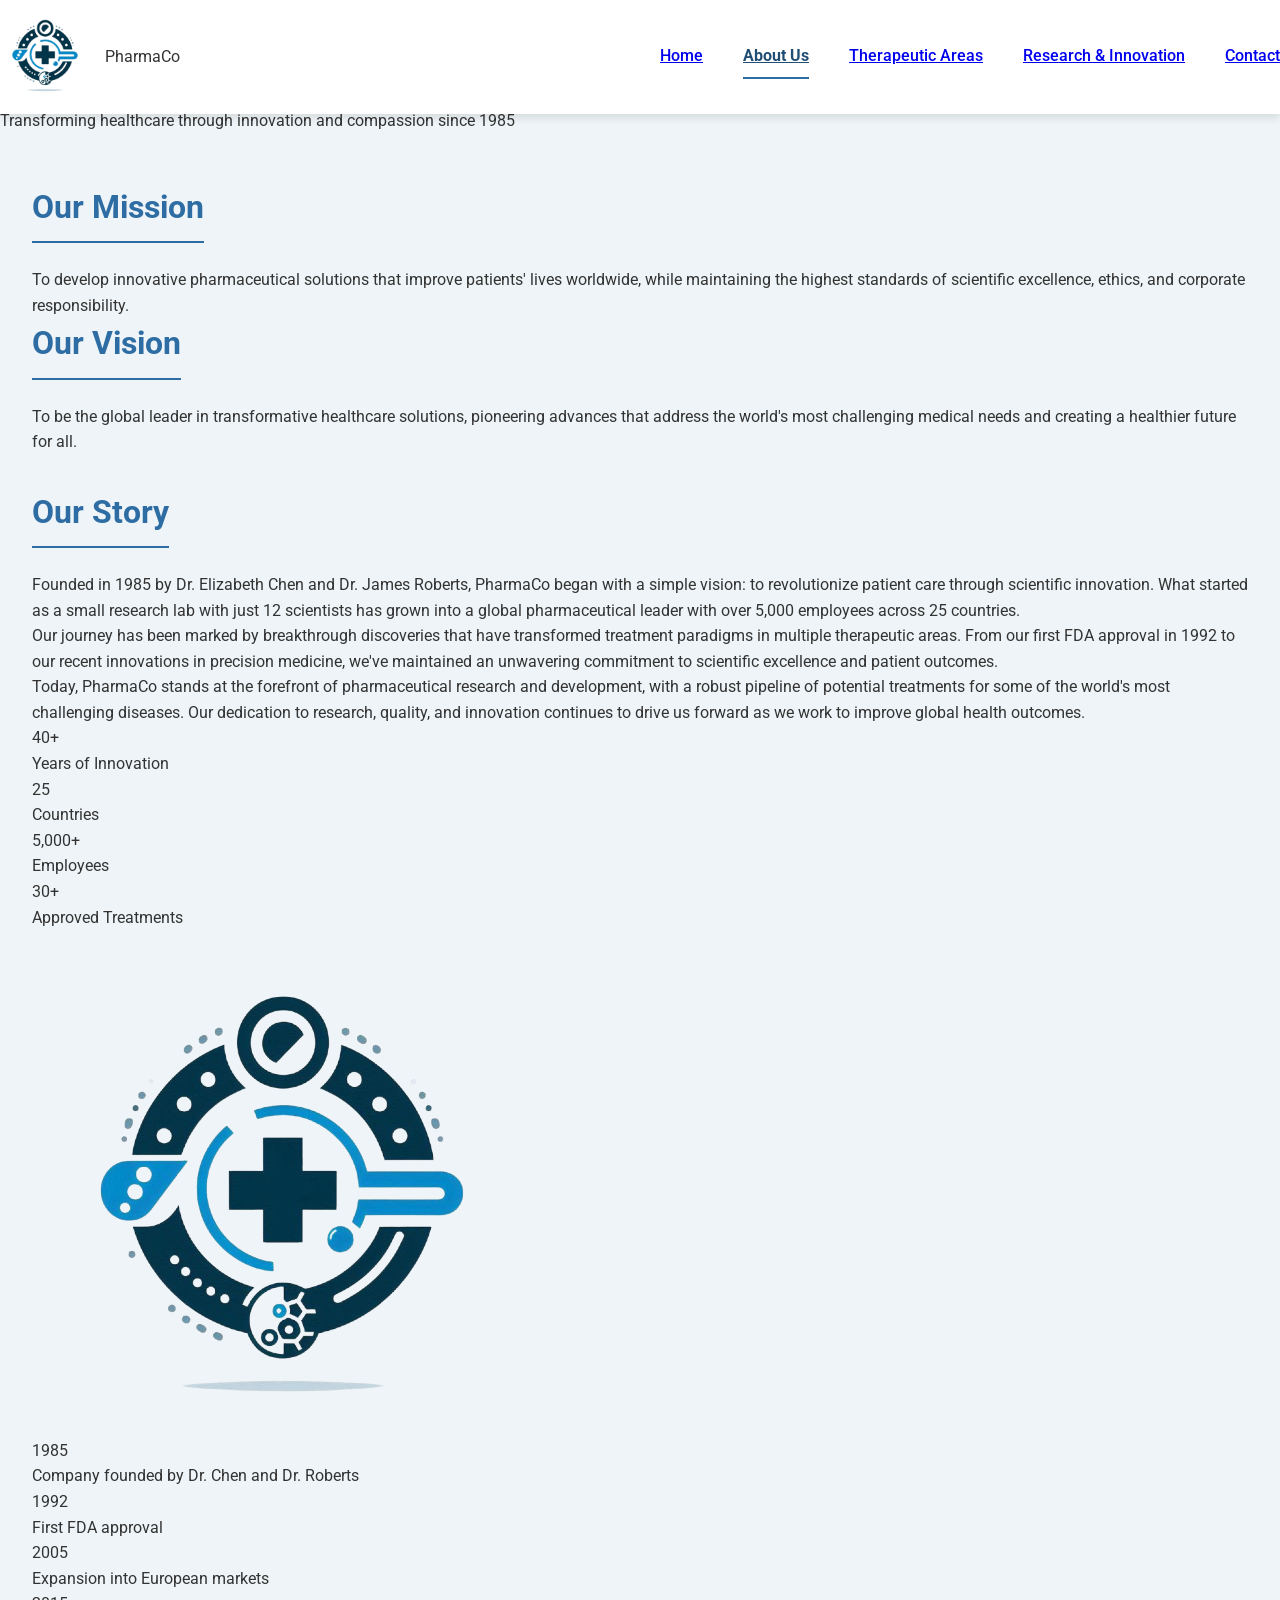
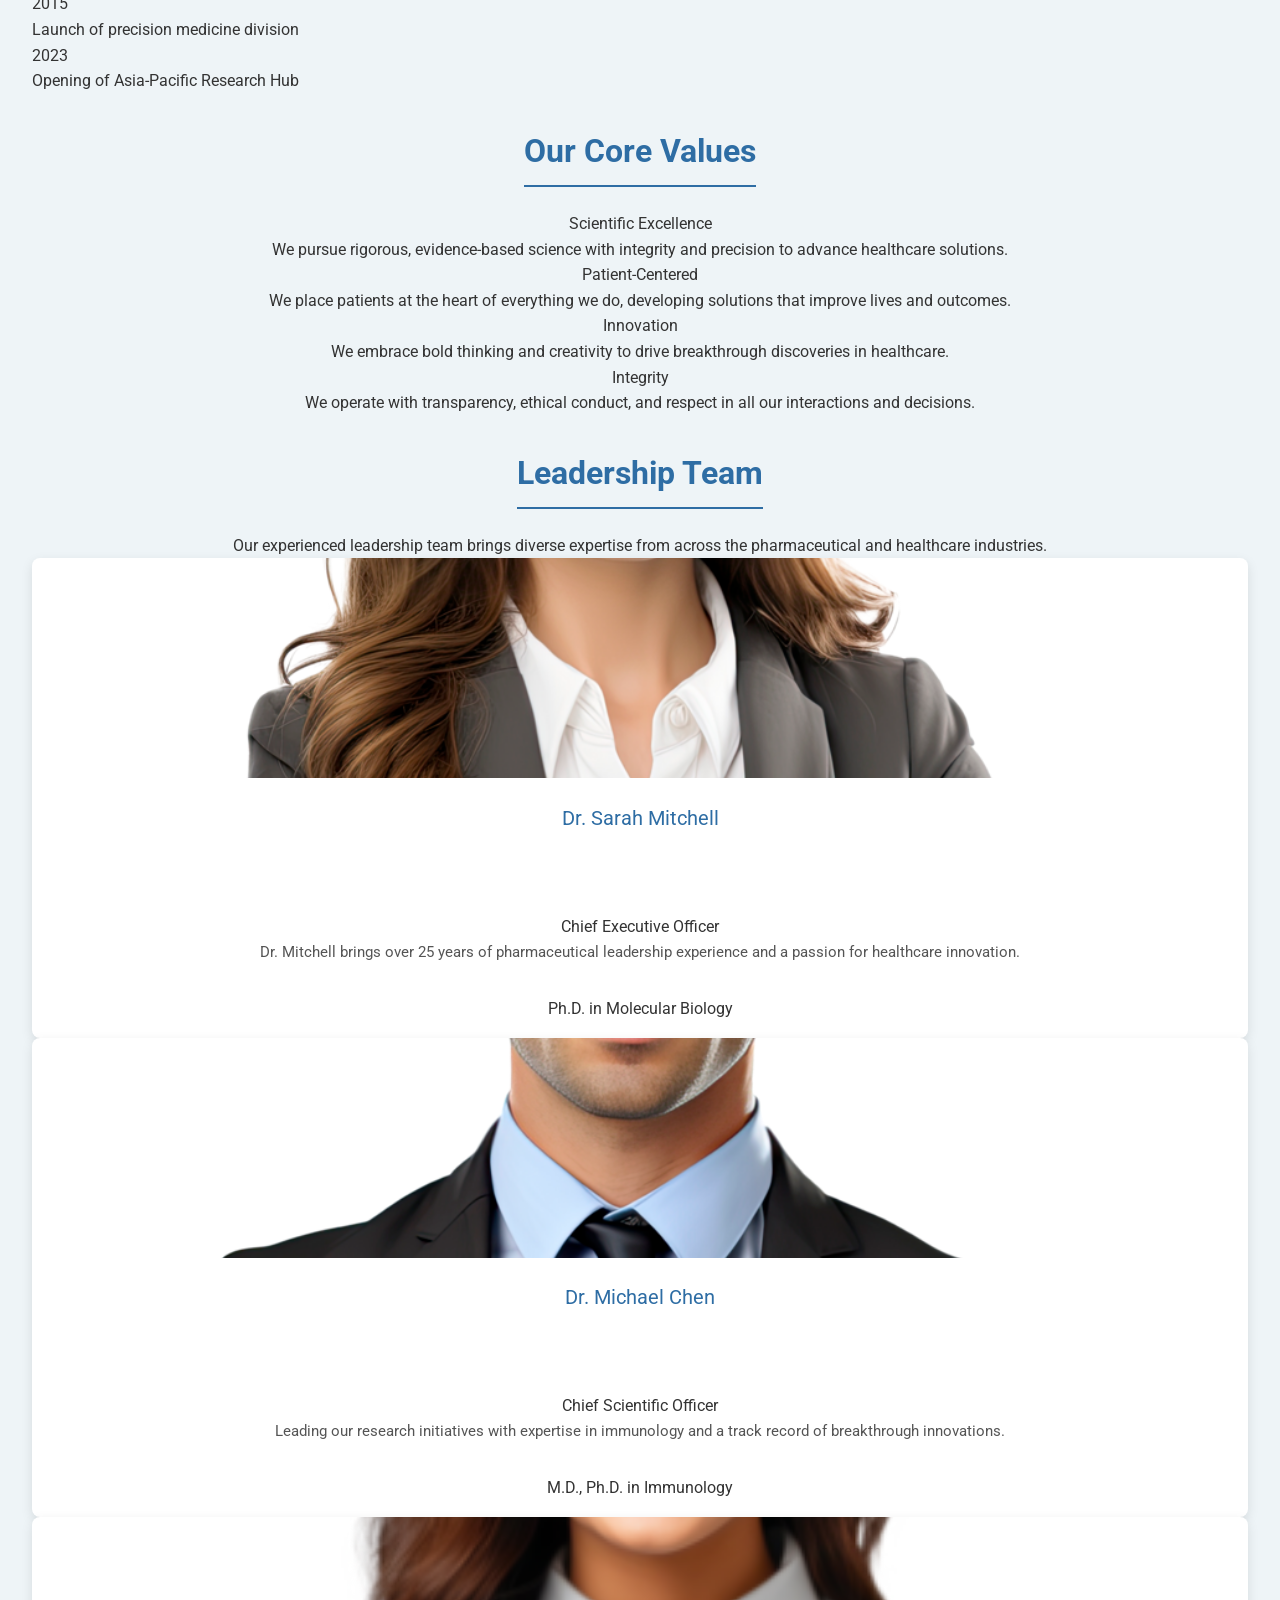
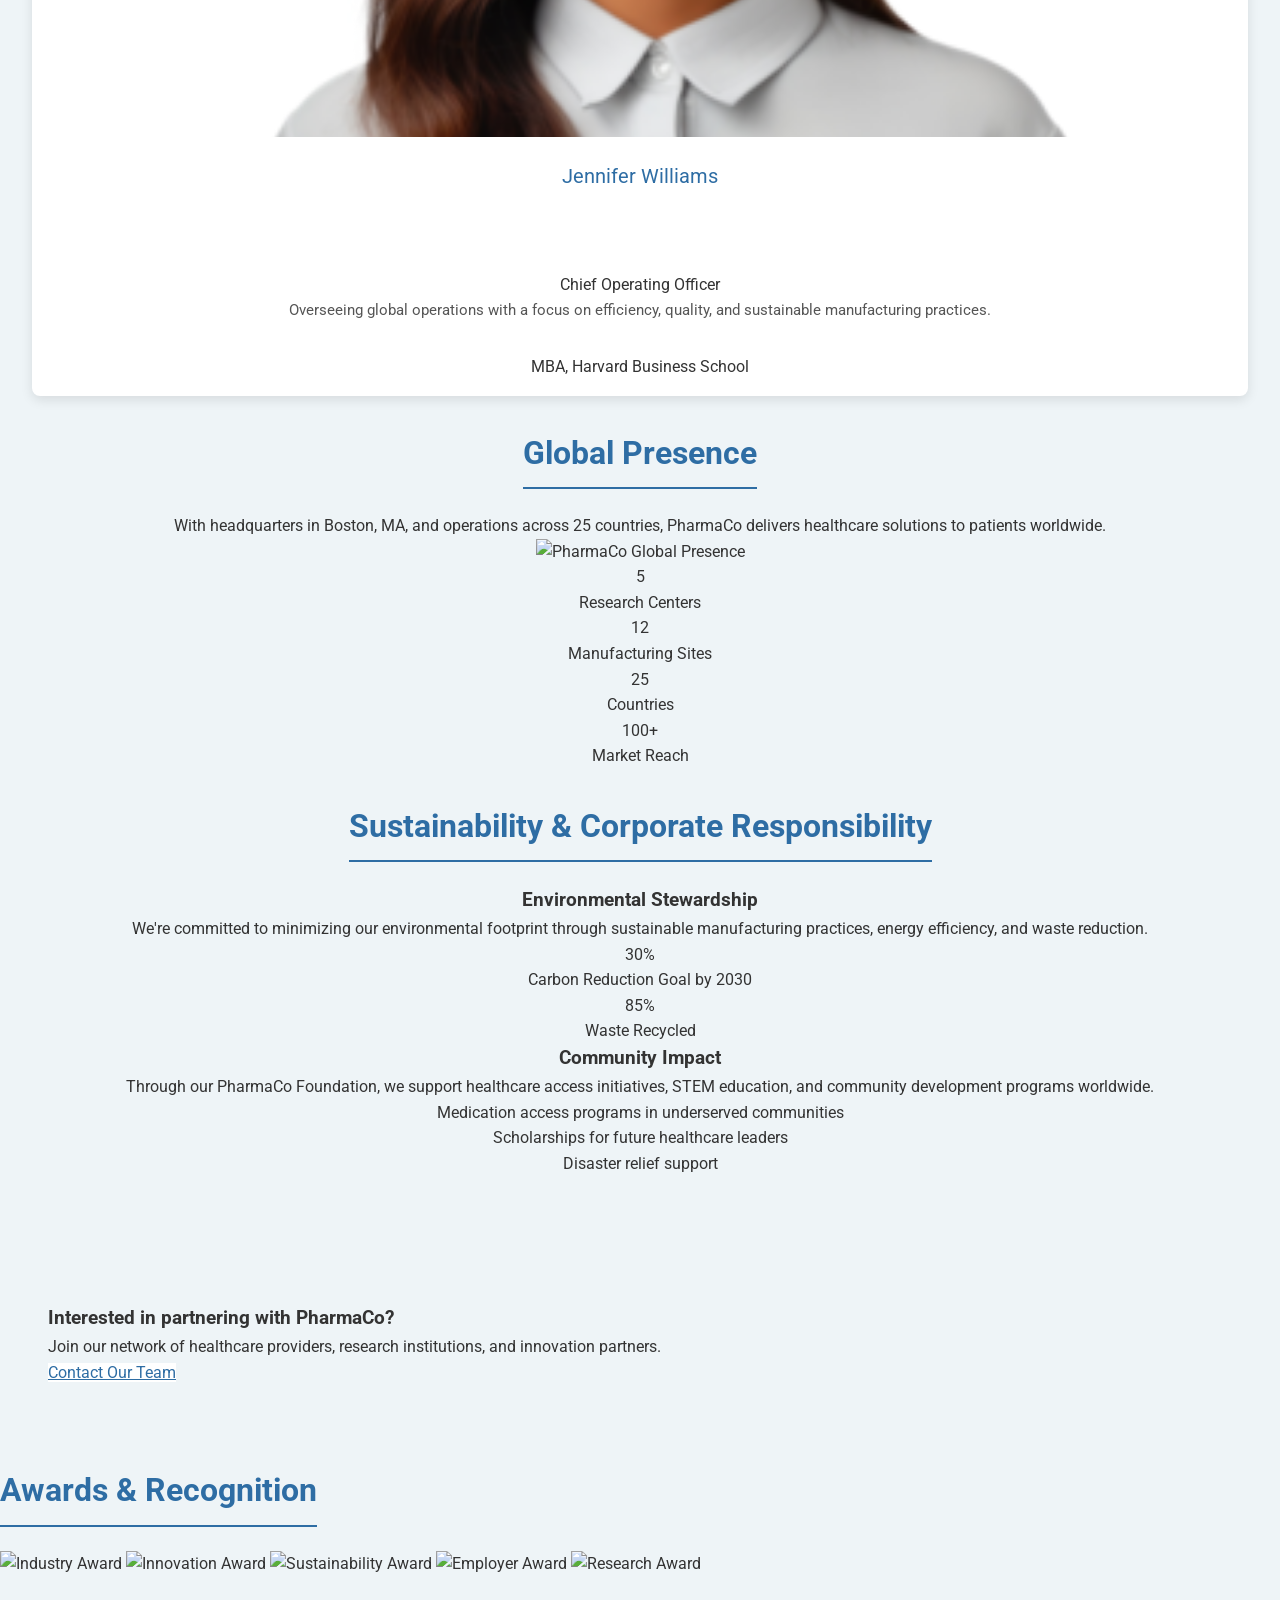
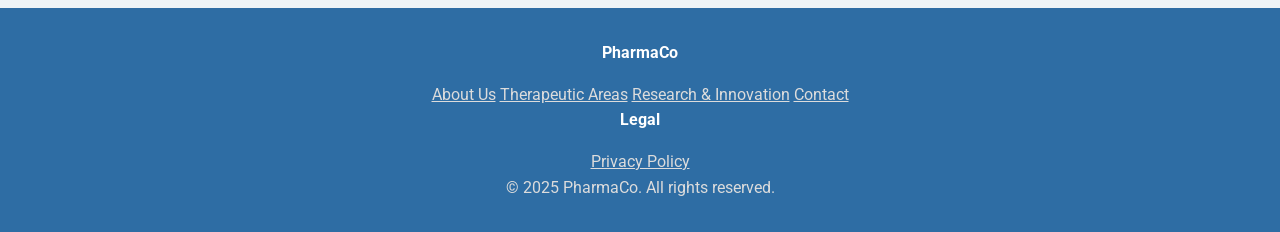
==== pharma/about.html @ eea468b7 "first commit" ====
<!DOCTYPE html>
<html lang="en">
<head>
  <meta charset="UTF-8">
  <meta name="viewport" content="width=device-width, initial-scale=1">
  <title>About Us - PharmaCo</title>
  <meta name="description" content="Learn about PharmaCo's mission, vision, leadership team, and history of innovation in the pharmaceutical industry.">
  <meta name="keywords" content="pharmaceutical company, healthcare innovation, pharma mission, medical research, healthcare leadership">
  <link rel="stylesheet" href="https://cdnjs.cloudflare.com/ajax/libs/semantic-ui/2.4.1/semantic.min.css">
  <link rel="stylesheet" href="../css/style.css">
</head>
<body>
  <!-- Fixed Navigation Bar -->
  <header class="fixed-nav">
    <div class="ui container">
      <div class="ui secondary menu">
        <div class="brand-container">
          <a href="index.html">
            <img class="logo" src="../assets/images/logo.png" alt="Company Logo">
          </a>
          <div class="header">PharmaCo</div>
        </div>
        
        <nav class="nav-links">
          <a class="item" href="index.html">Home</a>
          <a class="item active" href="about.html">About Us</a>
          <a class="item" href="therapeutic-areas.html">Therapeutic Areas</a>
          <a class="item" href="research.html">Research & Innovation</a>
          <a class="item" href="contact.html">Contact</a>
        </nav>
      </div>
    </div>
  </header>

  <!-- Hero Section -->
  <section class="about-hero">
    <div class="ui container">
      <h1>About PharmaCo</h1>
      <p class="subtitle">Transforming healthcare through innovation and compassion since 1985</p>
    </div>
  </section>

  <!-- Main Content -->
  <main class="ui container main-content">
    <!-- Mission & Vision -->
    <section class="about-section mission-vision">
      <div class="ui stackable two column grid">
        <div class="column">
          <div class="ui segment blue">
            <h2><i class="bullseye icon"></i> Our Mission</h2>
            <p>To develop innovative pharmaceutical solutions that improve patients' lives worldwide, while maintaining the highest standards of scientific excellence, ethics, and corporate responsibility.</p>
          </div>
        </div>
        <div class="column">
          <div class="ui segment teal">
            <h2><i class="eye icon"></i> Our Vision</h2>
            <p>To be the global leader in transformative healthcare solutions, pioneering advances that address the world's most challenging medical needs and creating a healthier future for all.</p>
          </div>
        </div>
      </div>
    </section>

    <!-- Our Story -->
    <section class="about-section our-story">
      <h2 style="margin-top: 2rem; text-align: center;">Our Story</h2>
      <div class="ui stackable grid">
        <div class="ten wide column">
          <p>Founded in 1985 by Dr. Elizabeth Chen and Dr. James Roberts, PharmaCo began with a simple vision: to revolutionize patient care through scientific innovation. What started as a small research lab with just 12 scientists has grown into a global pharmaceutical leader with over 5,000 employees across 25 countries.</p>
          
          <p>Our journey has been marked by breakthrough discoveries that have transformed treatment paradigms in multiple therapeutic areas. From our first FDA approval in 1992 to our recent innovations in precision medicine, we've maintained an unwavering commitment to scientific excellence and patient outcomes.</p>
          
          <p>Today, PharmaCo stands at the forefront of pharmaceutical research and development, with a robust pipeline of potential treatments for some of the world's most challenging diseases. Our dedication to research, quality, and innovation continues to drive us forward as we work to improve global health outcomes.</p>
          
          <div class="ui statistics mini">
            <div class="statistic">
              <div class="value">40+</div>
              <div class="label">Years of Innovation</div>
            </div>
            <div class="statistic">
              <div class="value">25</div>
              <div class="label">Countries</div>
            </div>
            <div class="statistic">
              <div class="value">5,000+</div>
              <div class="label">Employees</div>
            </div>
            <div class="statistic">
              <div class="value">30+</div>
              <div class="label">Approved Treatments</div>
            </div>
          </div>
        </div>
        <div class="six wide column">
          <img class="ui fluid rounded image" src="../assets/images/logo.png" alt="PharmaCo History">
          <div class="ui relaxed list">
            <div class="item">
              <i class="calendar check icon"></i>
              <div class="content">
                <div class="header">1985</div>
                <div class="description">Company founded by Dr. Chen and Dr. Roberts</div>
              </div>
            </div>
            <div class="item">
              <i class="calendar check icon"></i>
              <div class="content">
                <div class="header">1992</div>
                <div class="description">First FDA approval</div>
              </div>
            </div>
            <div class="item">
              <i class="calendar check icon"></i>
              <div class="content">
                <div class="header">2005</div>
                <div class="description">Expansion into European markets</div>
              </div>
            </div>
            <div class="item">
              <i class="calendar check icon"></i>
              <div class="content">
                <div class="header">2015</div>
                <div class="description">Launch of precision medicine division</div>
              </div>
            </div>
            <div class="item">
              <i class="calendar check icon"></i>
              <div class="content">
                <div class="header">2023</div>
                <div class="description">Opening of Asia-Pacific Research Hub</div>
              </div>
            </div>
          </div>
        </div>
      </div>
    </section>

    <!-- Our Values -->
    <section class="about-section our-values" style="margin-top: 2rem; text-align: center;">
      <h2>Our Core Values</h2>
      <div class="ui four cards">
        <div class="card">
          <div class="content">
            <div class="center aligned">
              <i class="huge flask icon" style="color: #2e6da4;"></i>
            </div>
            <div class="header center aligned">Scientific Excellence</div>
            <div class="description">
              <p>We pursue rigorous, evidence-based science with integrity and precision to advance healthcare solutions.</p>
            </div>
          </div>
        </div>
        <div class="card">
          <div class="content">
            <div class="center aligned">
              <i class="huge users icon" style="color: #2e6da4;"></i>
            </div>
            <div class="header center aligned">Patient-Centered</div>
            <div class="description">
              <p>We place patients at the heart of everything we do, developing solutions that improve lives and outcomes.</p>
            </div>
          </div>
        </div>
        <div class="card">
          <div class="content">
            <div class="center aligned">
              <i class="huge lightbulb icon" style="color: #2e6da4;"></i>
            </div>
            <div class="header center aligned">Innovation</div>
            <div class="description">
              <p>We embrace bold thinking and creativity to drive breakthrough discoveries in healthcare.</p>
            </div>
          </div>
        </div>
        <div class="card">
          <div class="content">
            <div class="center aligned">
              <i class="huge handshake icon" style="color: #2e6da4;"></i>
            </div>
            <div class="header center aligned">Integrity</div>
            <div class="description">
              <p>We operate with transparency, ethical conduct, and respect in all our interactions and decisions.</p>
            </div>
          </div>
        </div>
      </div>
    </section>

    <!-- Leadership Team -->
    <section class="about-section leadership" style="margin-top: 2rem; text-align: center;">
      <h2 >Leadership Team</h2>
      <p>Our experienced leadership team brings diverse expertise from across the pharmaceutical and healthcare industries.</p>
      
      <div class="ui stackable three column grid">
        <div class="column">
          <div class="ui card">
            <div class="image">
              <img src="../assets/images/partner2.png" alt="CEO">
            </div>
            <div class="content">
              <div class="header">Dr. Sarah Mitchell</div>
              <div class="meta">Chief Executive Officer</div>
              <div class="description">
                Dr. Mitchell brings over 25 years of pharmaceutical leadership experience and a passion for healthcare innovation.
              </div>
            </div>
            <div class="extra content">
              <i class="graduation cap icon"></i> Ph.D. in Molecular Biology
            </div>
          </div>
        </div>
        <div class="column">
          <div class="ui card">
            <div class="image">
              <img src="../assets/images/partner1.png" alt="CEO">

              <!-- <img src="assets/images/cso.jpg" alt="CSO"> -->
            </div>
            <div class="content">
              <div class="header">Dr. Michael Chen</div>
              <div class="meta">Chief Scientific Officer</div>
              <div class="description">
                Leading our research initiatives with expertise in immunology and a track record of breakthrough innovations.
              </div>
            </div>
            <div class="extra content">
              <i class="graduation cap icon"></i> M.D., Ph.D. in Immunology
            </div>
          </div>
        </div>
        <div class="column">
          <div class="ui card">
            <div class="image">
              <img src="../assets/images/partner3.webp" alt="COO">
            </div>
            <div class="content">
              <div class="header">Jennifer Williams</div>
              <div class="meta">Chief Operating Officer</div>
              <div class="description">
                Overseeing global operations with a focus on efficiency, quality, and sustainable manufacturing practices.
              </div>
            </div>
            <div class="extra content">
              <i class="graduation cap icon"></i> MBA, Harvard Business School
            </div>
          </div>
        </div>
      </div>
    </section>

    <!-- Global Presence -->
    <section class="about-section global-presence" style="margin-top: 2rem; text-align: center;">
      <h2>Global Presence</h2>
      <p>With headquarters in Boston, MA, and operations across 25 countries, PharmaCo delivers healthcare solutions to patients worldwide.</p>
      
      <div class="ui segment">
        <img class="ui fluid image" src="../assets/images/globalmap.png" alt="PharmaCo Global Presence">
        <div class="ui four statistics tiny">
          <div class="statistic">
            <div class="value">5</div>
            <div class="label">Research Centers</div>
          </div>
          <div class="statistic">
            <div class="value">12</div>
            <div class="label">Manufacturing Sites</div>
          </div>
          <div class="statistic">
            <div class="value">25</div>
            <div class="label">Countries</div>
          </div>
          <div class="statistic">
            <div class="value">100+</div>
            <div class="label">Market Reach</div>
          </div>
        </div>
      </div>
    </section>

    <!-- Sustainability & CSR -->
    <section class="about-section sustainability" style="margin-top: 2rem;  text-align: center;">
      <h2>Sustainability & Corporate Responsibility</h2>
      <div class="ui stackable two column grid">
        <div class="column">
          <div class="ui segment">
            <h3>Environmental Stewardship</h3>
            <p>We're committed to minimizing our environmental footprint through sustainable manufacturing practices, energy efficiency, and waste reduction.</p>
            <div class="ui tiny statistics">
              <div class="statistic">
                <div class="value">30%</div>
                <div class="label">Carbon Reduction Goal by 2030</div>
              </div>
              <div class="statistic">
                <div class="value">85%</div>
                <div class="label">Waste Recycled</div>
              </div>
            </div>
          </div>
        </div>
        <div class="column">
          <div class="ui segment">
            <h3>Community Impact</h3>
            <p>Through our PharmaCo Foundation, we support healthcare access initiatives, STEM education, and community development programs worldwide.</p>
            <div class="ui list">
              <div class="item">
                <i class="check circle icon"></i>
                <div class="content">Medication access programs in underserved communities</div>
              </div>
              <div class="item">
                <i class="check circle icon"></i>
                <div class="content">Scholarships for future healthcare leaders</div>
              </div>
              <div class="item">
                <i class="check circle icon"></i>
                <div class="content">Disaster relief support</div>
              </div>
            </div>
          </div>
        </div>
      </div>
    </section>
  </main>

  <!-- Call to Action Section -->
  <section class="cta-section">
    <div class="ui segment blue inverted center aligned">
      <h3>Interested in partnering with PharmaCo?</h3>
      <p>Join our network of healthcare providers, research institutions, and innovation partners.</p>
      <a class="ui big button white" href="contact.html">Contact Our Team</a>
    </div>
  </section>

  <!-- Awards & Recognition -->
  <section class="awards">
    <div class="ui container">
      <h2 class="ui center aligned header">Awards & Recognition</h2>
      <div class="ui centered grid">
        <div class="ui tiny images">
          <img src="../assets/images/award1.png" alt="Industry Award">
          <img src="../assets/images/award2.png" alt="Innovation Award" style="width: 100px;">
          <img src="../assets/images/award3.png" alt="Sustainability Award" style="width: 200px;">
          <img src="../assets/images/award4.png" alt="Employer Award">
          <img src="../assets/images/award5.png" alt="Research Award" >
        </div>
      </div>
    </div>
  </section>

  <!-- Footer -->
  <footer class="ui inverted vertical footer segment">
    <div class="ui container footer">
      <div class="ui inverted divided grid">
        <div class="four wide column">
          <h4 class="ui inverted header">PharmaCo</h4>
          <div class="ui inverted link list">
            <a class="item" href="about.html">About Us</a>
            <a class="item" href="therapeutic-areas.html">Therapeutic Areas</a>
            <a class="item" href="research.html">Research & Innovation</a>
            <a class="item" href="contact.html">Contact</a>
          </div>
        </div>
        <div class="four wide column">
          <h4 class="ui inverted header">Legal</h4>
          <div class="ui inverted link list">
            <a class="item" href="privacy.html">Privacy Policy</a>
            <!-- <a class="item" href="terms.html">Terms of Use</a> -->
          </div>
        </div>
        <div class="eight wide column">
          <p>&copy; 2025 PharmaCo. All rights reserved.</p>
        </div>
      </div>
    </div>
  </footer>

  <!-- Semantic UI JS -->
  <script src="https://cdnjs.cloudflare.com/ajax/libs/jquery/3.6.0/jquery.min.js"></script>
  <script src="https://cdnjs.cloudflare.com/ajax/libs/semantic-ui/2.4.1/semantic.min.js"></script>
</body>
</html>
---- css/style.css ----
/* Import Google Font (Roboto) - moved to top */
@import url('https://fonts.googleapis.com/css2?family=Roboto:wght@400;500;700&display=swap');

/* Global Reset and Base Styles */
* {
  margin: 0;
  padding: 0;
  box-sizing: border-box;
}

body {
  font-family: 'Roboto', sans-serif;
  background: #eef4f7;
  color: #333;
  line-height: 1.6;
  font-size: 16px;
  padding-top: 70px; /* Add space for fixed nav */
}

/* Navigation Styles */
.fixed-nav {
  position: fixed;
  top: 0;
  left: 0;
  width: 100%;
  background: #ffffff;
  box-shadow: 0 4px 8px rgba(0, 0, 0, 0.1);
  z-index: 1000;
  transition: background 0.3s ease, box-shadow 0.3s ease;
}

.fixed-nav .menu {
  padding: 1rem 2rem;
}

/* Updated Navigation Styles */
.fixed-nav .ui.secondary.menu {
  display: flex;
  align-items: center;
  justify-content: space-between;
  padding: 0.5rem 0;
}

.brand-container {
  display: flex;
  align-items: center;
}

.brand-container .logo {
  width: 90px;
  height: 100%;
  margin-right: 1rem;
  margin-right: 15px;
}

.nav-links {
  display: flex;
  margin-left: auto;
}

.nav-links .item {
  margin-left: 2.5rem;
  font-weight: 500;
  padding: 0.5rem 0;
}

.nav-links .item.active {
  color: #204d74;
  font-weight: 700;
  border-bottom: 2px solid #2e6da4;
}


.fixed-nav .item:hover {
  color: #204d74;
}


/* Hero Section */
.hero {
  position: relative;
  background: linear-gradient(rgba(46, 109, 164, 0.5), rgba(46, 109, 164, 0.5)), url('../assets/images/pharma-banner.jpg') no-repeat center center/cover;
  height: 80vh;
  display: flex;
  align-items: center;
  justify-content: center;
  text-align: center;
  color: #fff;
  padding: 0 1rem;
  margin-top: -70px; /* Compensate for the navbar padding */
}

.hero h1 {
  font-size: 3rem;
  margin-bottom: 1rem;
  text-shadow: 1px 1px 3px rgba(0,0,0,0.3);
}

.hero p {
  font-size: 1.25rem;
  margin-bottom: 2rem;
  text-shadow: 1px 1px 3px rgba(0,0,0,0.3);
}

.hero a.ui.button {
  padding: 1rem 2rem;
  font-size: 1rem;
  border-radius: 30px;
  background: #2e6da4;
  color: #fff !important;
  transition: background 0.3s ease;
}

.hero a.ui.button:hover {
  background: #204d74;
}

/* Main Content */
.main-content {
  padding: 3rem 2rem;
}

/* Section Titles */
.main-content h2, 
section h2 {
  margin-bottom: 1.5rem;
  font-size: 2rem;
  color: #2e6da4;
  border-bottom: 2px solid #2e6da4;
  display: inline-block;
  padding-bottom: 0.5rem;
}

/* Section Spacing */
.welcome, .services, .products, .about, .products-page, .contact-page {
  margin-bottom: 3rem;
}

/* Service Segments */
.services .ui.raised.segment {
  transition: transform 0.3s ease, box-shadow 0.3s ease;
}

.services .ui.raised.segment:hover {
  transform: translateY(-5px);
  box-shadow: 0 8px 16px rgba(0,0,0,0.1);
}

.services .ui.raised.segment h3 {
  color: #2e6da4;
}

/* Product Cards */
.ui.card {
  border: none;
  border-radius: 8px;
  overflow: hidden;
  box-shadow: 0 4px 12px rgba(0,0,0,0.1);
  transition: transform 0.3s ease;
  background: #fff;
  height: 100%;
}

.ui.card:hover {
  transform: translateY(-5px);
}

.ui.card .image img {
  object-fit: cover;
  height: 220px;
  width: 100%;
}

.ui.card .content {
  padding: 1rem;

  
}

.ui.card .header {
  font-size: 1.25rem;
  color: #2e6da4;
  margin-bottom: 5px;
  margin-bottom: 5rem;
  
}

.ui.card .description {
  font-size: 0.95rem;
  color: #555;
}

/* Testimonials Section */
.testimonials {
  background: #f5f9fc;
  padding: 3rem 0;
  margin: 2rem 0;
}

.testimonials h2 {
  text-align: center;
  margin-bottom: 2rem;
}

.testimonials .ui.card {
  height: 100%;
}

.testimonials .description p {
  font-style: italic;
}

/* CTA Section */
.cta-section {
  padding: 2rem 0;
}

.cta-section .ui.segment {
  padding: 3rem;
}

.cta-section .ui.button.white {
  background: white;
  color: #2e6da4 !important;
  margin-top: 1rem;
}

.cta-section .ui.button.white:hover {
  background: #f5f5f5;
}

/* Table Styles */
.table-container {
  overflow-x: auto;
  margin: 2rem 0;
}

table.ui.celled.table {
  margin: 0;
  border-collapse: collapse;
  width: 100%;
  background: #fff;
  box-shadow: 0 1px 3px rgba(0,0,0,0.1);
}

table.ui.celled.table th,
table.ui.celled.table td {
  padding: 1rem;
  text-align: left;
  border: 1px solid #e0e0e0;
}

table.ui.celled.table th {
  background: #2e6da4;
  color: #fff;
  font-weight: 500;
}

table.ui.celled.table tr:hover {
  background-color: #f0f7ff;
}

table.ui.celled.table tr:nth-child(even) {
  background: #f7f9fb;
}

table.ui.celled.table tfoot th {
  background: #f5f5f5;
  font-weight: normal;
}

/* Form Styles */
.ui.form .field label {
  font-weight: 500;
  margin-bottom: 0.5rem;
}

.ui.form input[type="text"],
.ui.form input[type="email"],
.ui.form textarea {
  border: 1px solid #ccc;
  border-radius: 4px;
  padding: 0.75rem;
  width: 100%;
  font-size: 1rem;
  transition: border 0.3s ease;
}

.ui.form input[type="text"]:focus,
.ui.form input[type="email"]:focus,
.ui.form textarea:focus {
  border-color: #2e6da4;
  outline: none;
}

/* Footer Styles */
.ui.inverted.footer.segment {
  background: #2e6da4;
  color: #dcdcdc;
  padding: 2rem 1rem;
  text-align: center;
  border-top: none;
  margin-top: 2rem;
}

.footer .ui.inverted.header {
  color: #ffffff;
  margin-bottom: 1rem;
}

.footer .ui.inverted.link.list a.item {
  color: #dcdcdc;
  transition: color 0.2s ease;
}

.footer .ui.inverted.link.list a.item:hover {
  color: #ffffff;
}

/* Research & Innovation Styles */
.research-innovation .ui.segment {
  height: 100%;
  transition: transform 0.3s ease, box-shadow 0.3s ease;
}

.research-innovation .ui.segment:hover {
  transform: translateY(-5px);
  box-shadow: 0 8px 16px rgba(0,0,0,0.1);
}

.research-innovation .ui.list .item {
  padding: 0.5rem 0;
}

.research-innovation .ui.list .header {
  color: #2e6da4;
  font-weight: 500;
}

/* Therapeutic Areas Styles */
.therapeutic-area {
  margin: 3rem 0;
}

.therapeutic-area h2 {
  color: #2e6da4;
  border-bottom: 2px solid #2e6da4;
  display: inline-block;
  padding-bottom: 0.5rem;
  margin-bottom: 1.5rem;
}

.therapeutic-area h3 {
  margin-top: 1.5rem;
  margin-bottom: 0.75rem;
  color: #2e6da4;
}

.therapeutic-area .ui.bulleted.list .item {
  line-height: 1.6;
  padding: 0.25rem 0;
}

/* Innovation Pipeline Styles */
.innovation-pipeline .ui.accordion {
  margin: 2rem 0;
}

.innovation-pipeline .ui.accordion .title {
  font-size: 1.1rem;
  color: #2e6da4;
}

.innovation-pipeline .ui.accordion .content {
  padding: 1rem 2rem;
}

.publications .ui.list .item {
  padding: 1rem 0;
}

.publications .ui.list .header {
  color: #2e6da4;
  margin-bottom: 0.25rem;
}

.publications .ui.list .meta {
  color: #777;
  margin-bottom: 0.25rem;
}

/* Clinical Trials Styles */
.clinical-trials .ui.message {
  margin-top: 2rem;
}

.clinical-trials .ui.message .header {
  color: #2e6da4;
}

/* Responsive Design */
@media only screen and (max-width: 768px) {
  .hero h1 {
    font-size: 2.5rem;
  }
  
  .hero p {
    font-size: 1rem;
  }
  
  .fixed-nav .menu {
    padding: 0.5rem 1rem;
  }
  
  .fixed-nav .item {
    margin: 0 0.5rem;
  }
  
  .main-content {
    padding: 2rem 1rem;
  }
  
  .ui.stackable.grid {
    margin-left: -0.5rem !important;
    margin-right: -0.5rem !important;
  }
}

@media only screen and (max-width: 480px) {
  .hero h1 {
    font-size: 2rem;
  }
  
  .hero a.ui.button {
    padding: 0.75rem 1.5rem;
  }
  
  .main-content h2, 
  section h2 {
    font-size: 1.75rem;
  }
}
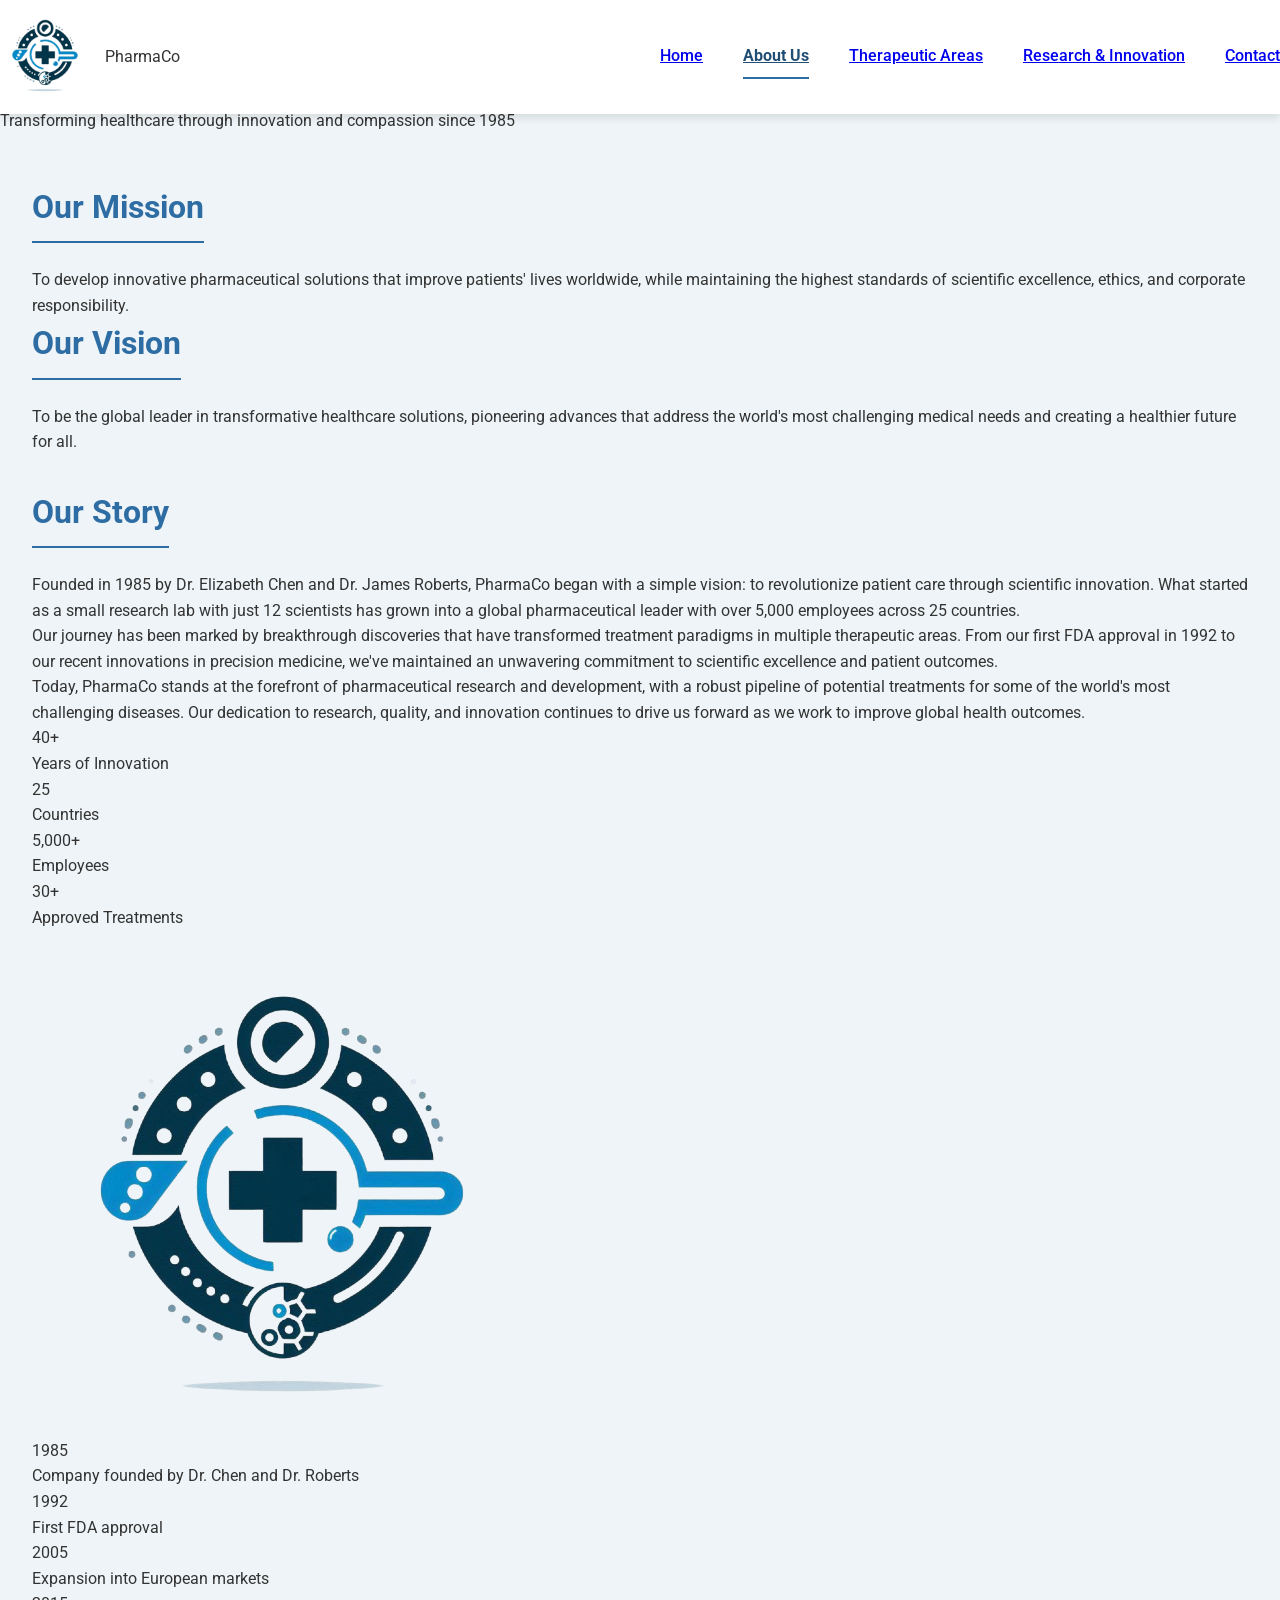
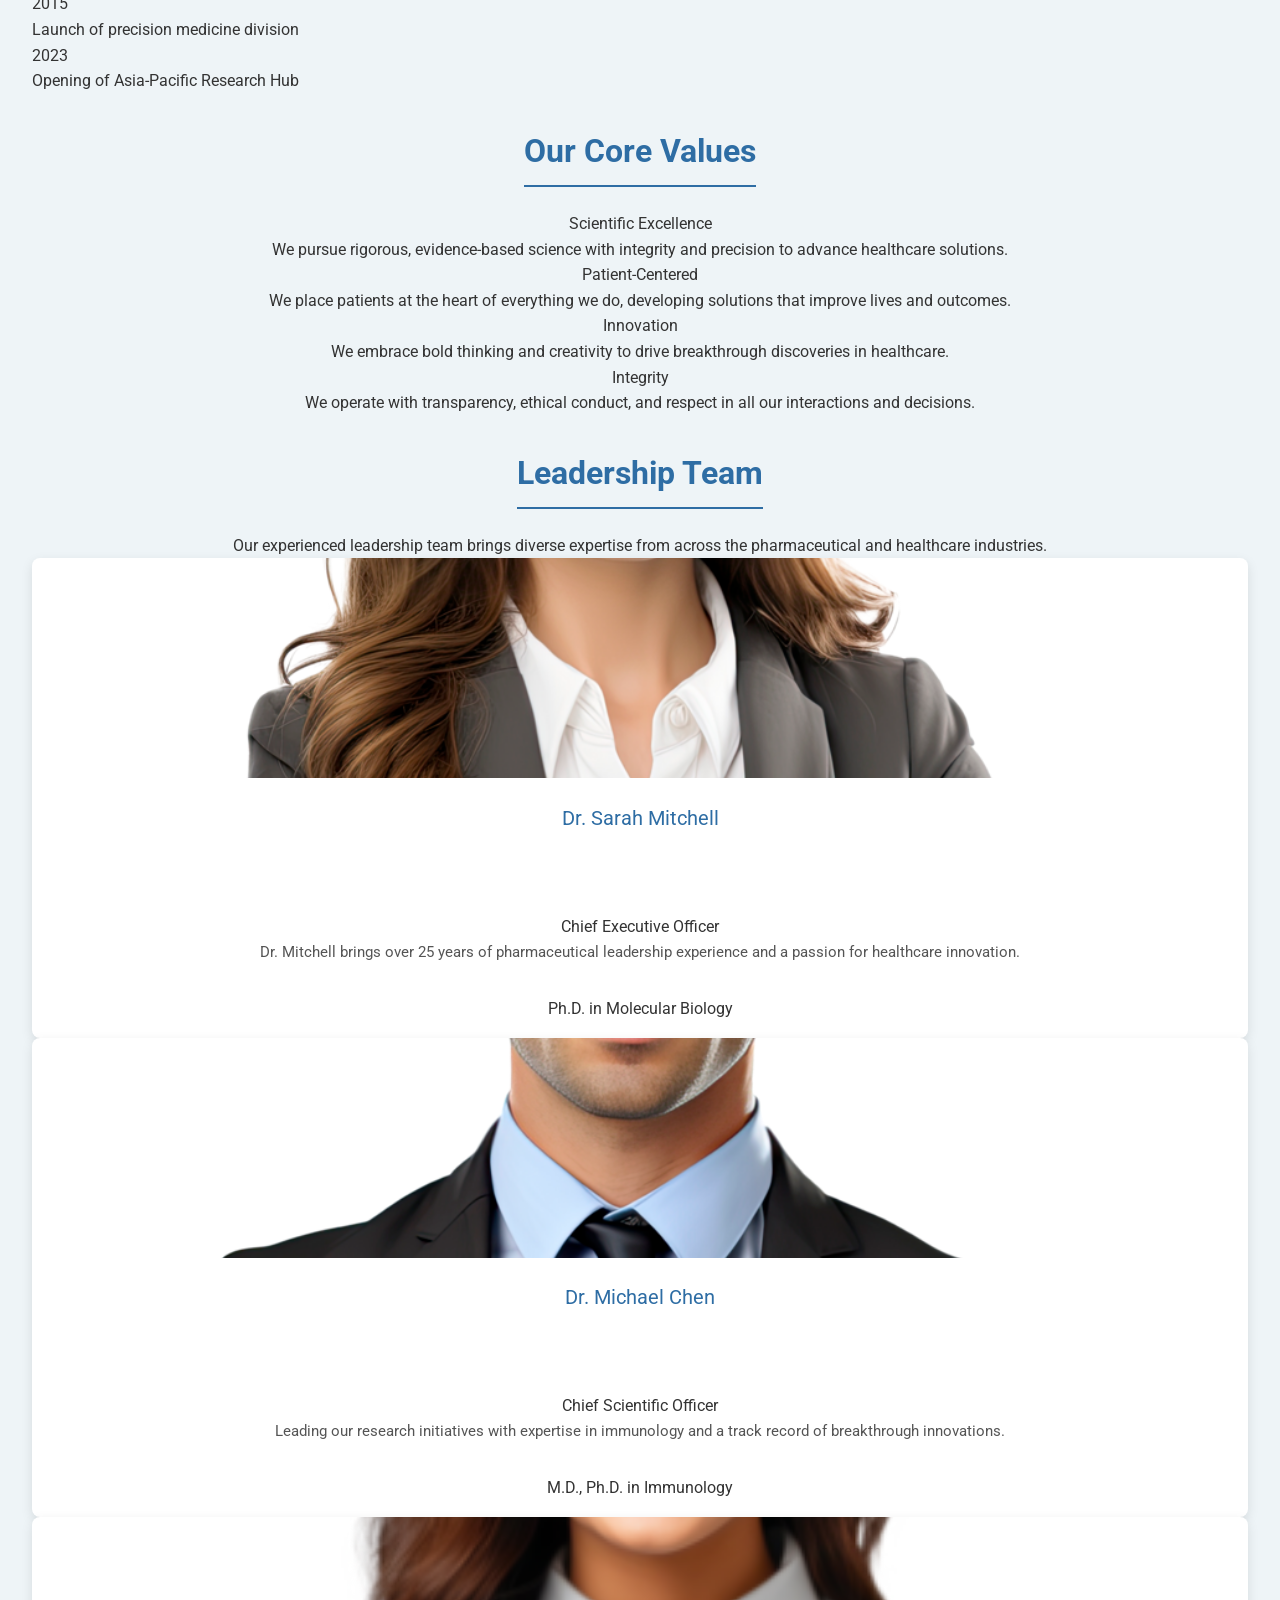
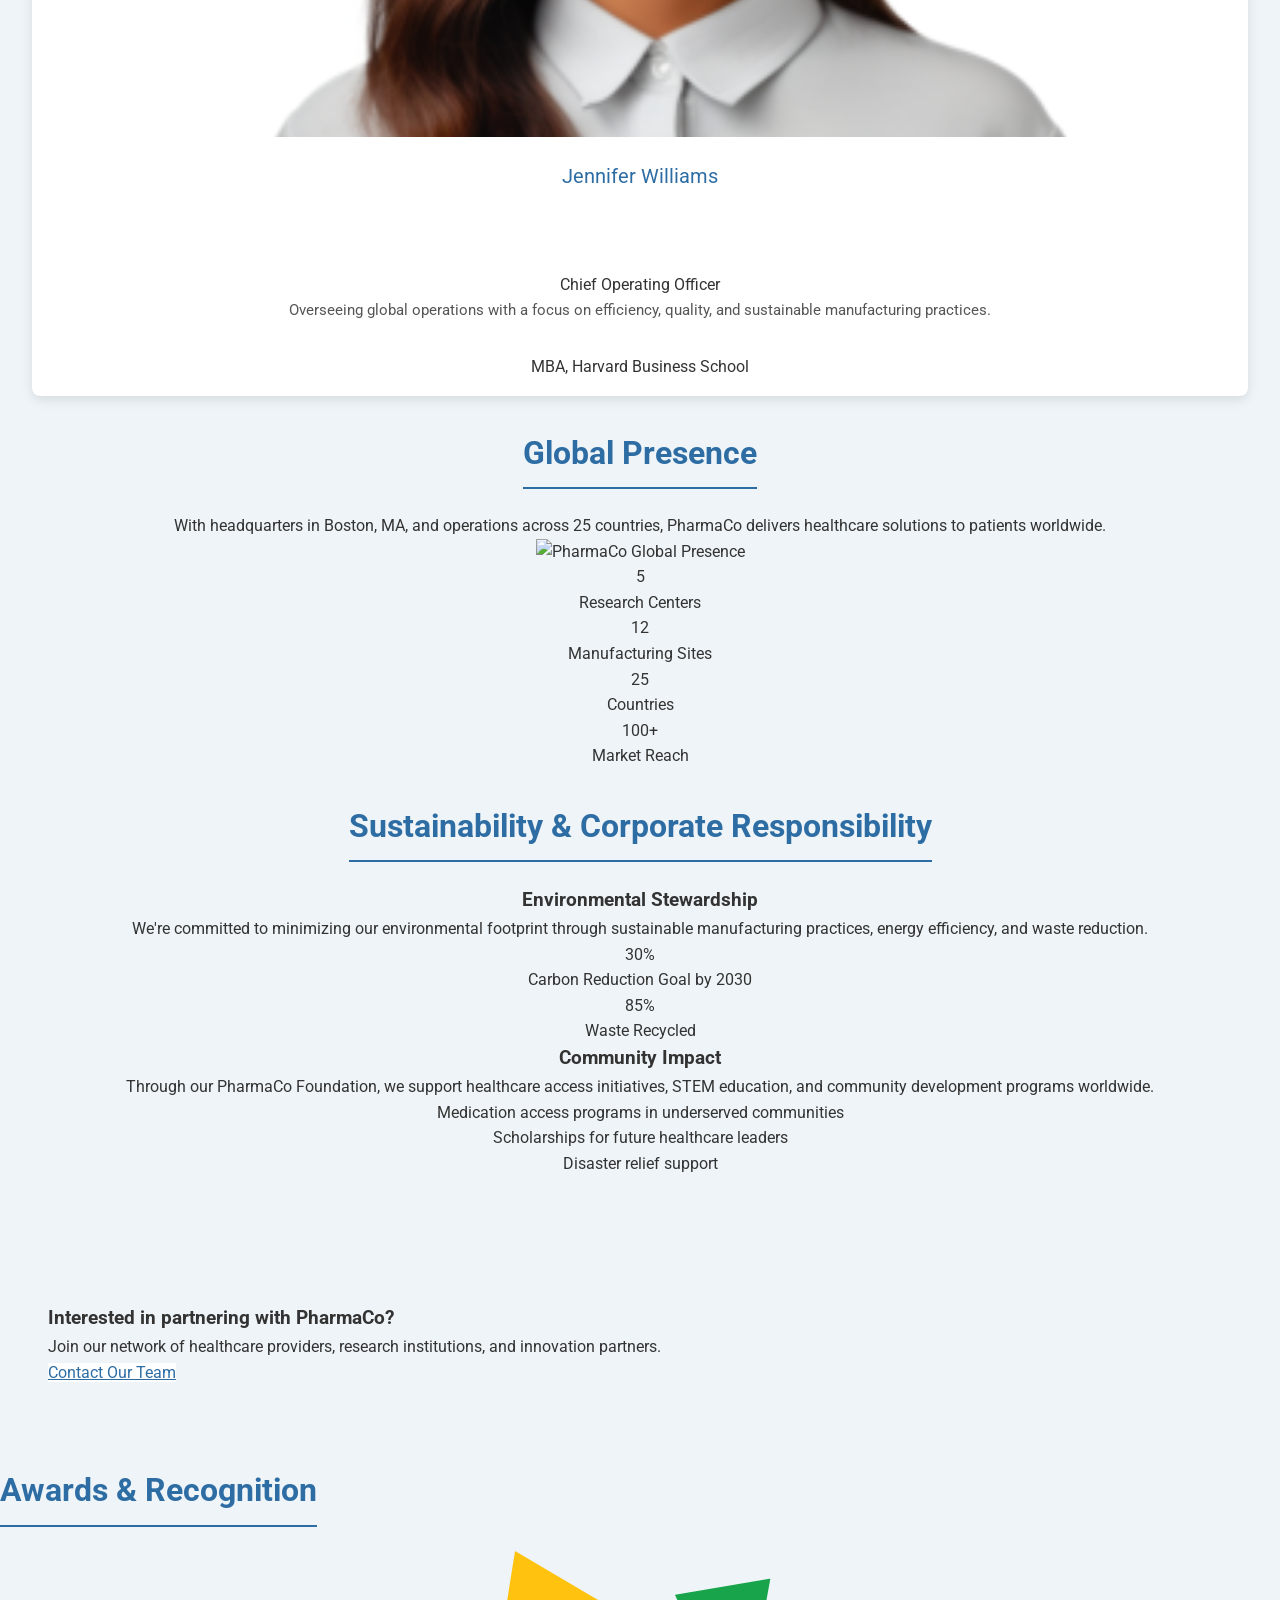
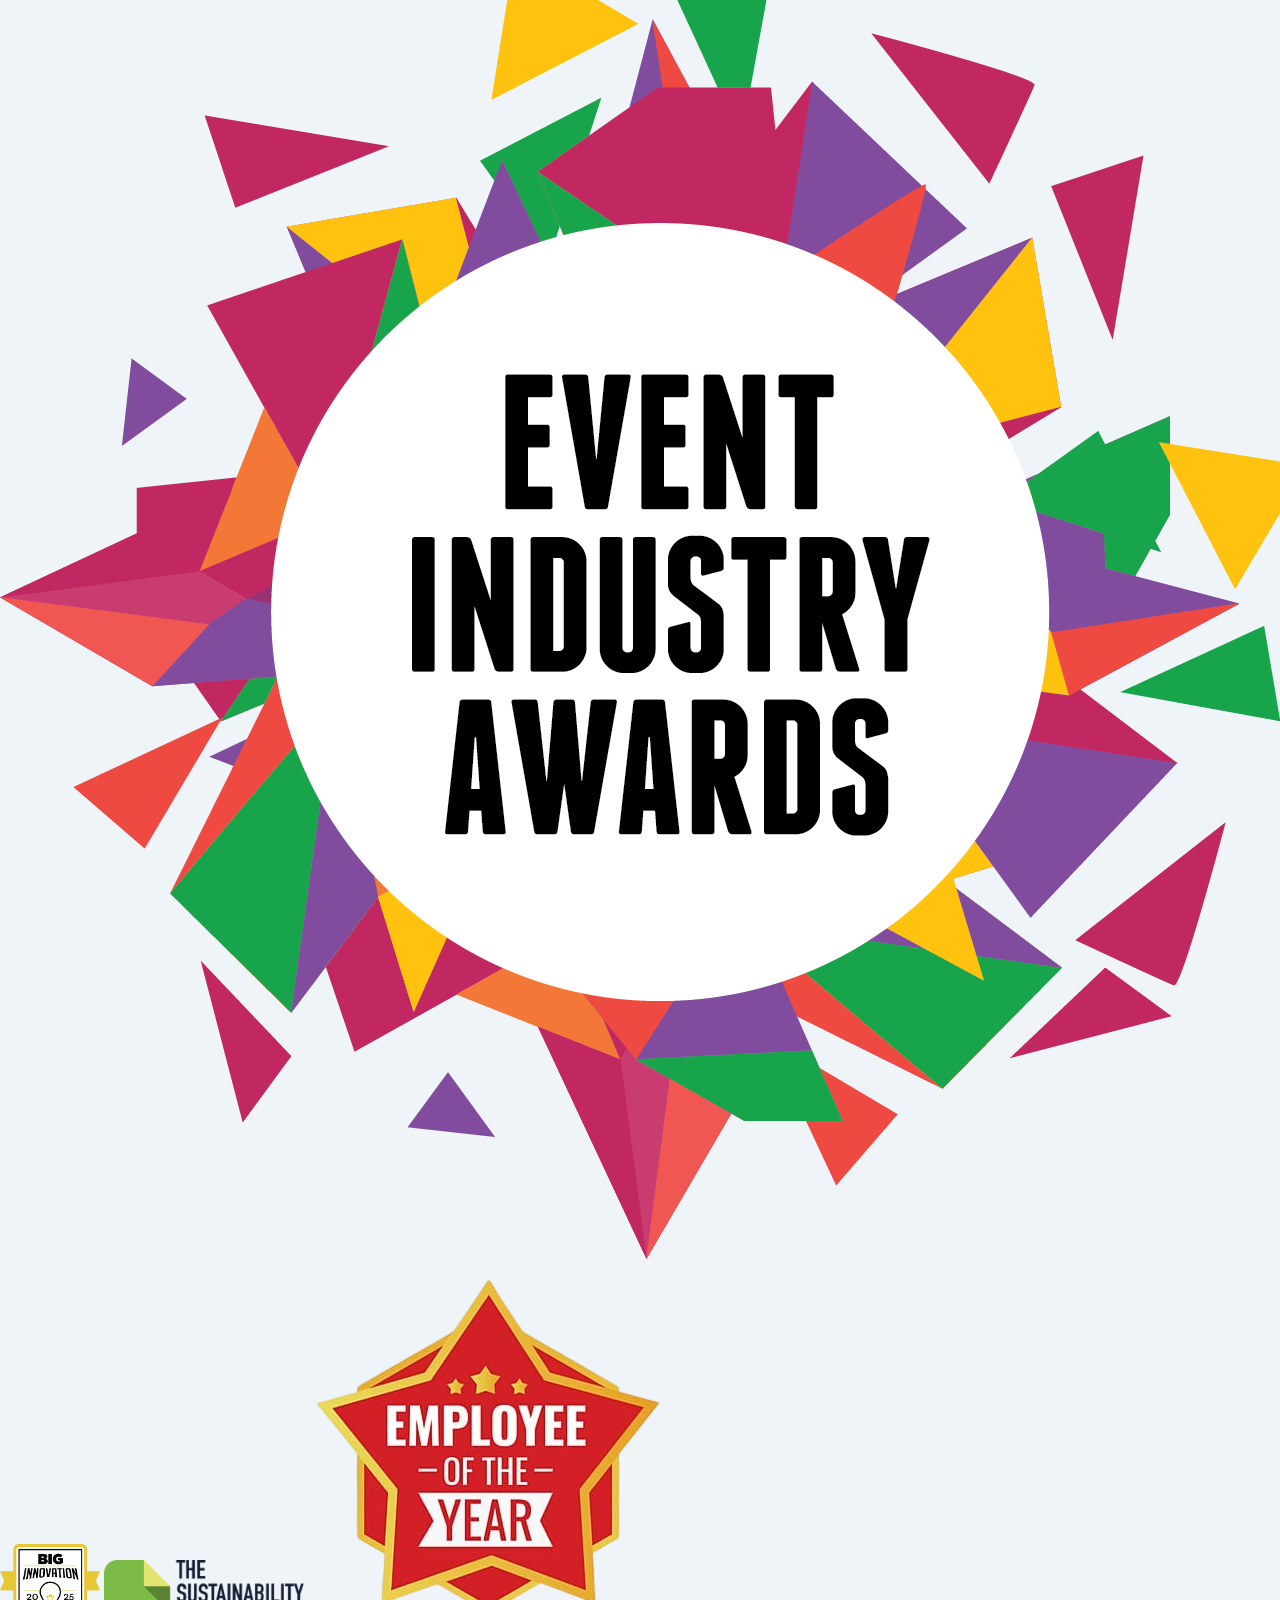
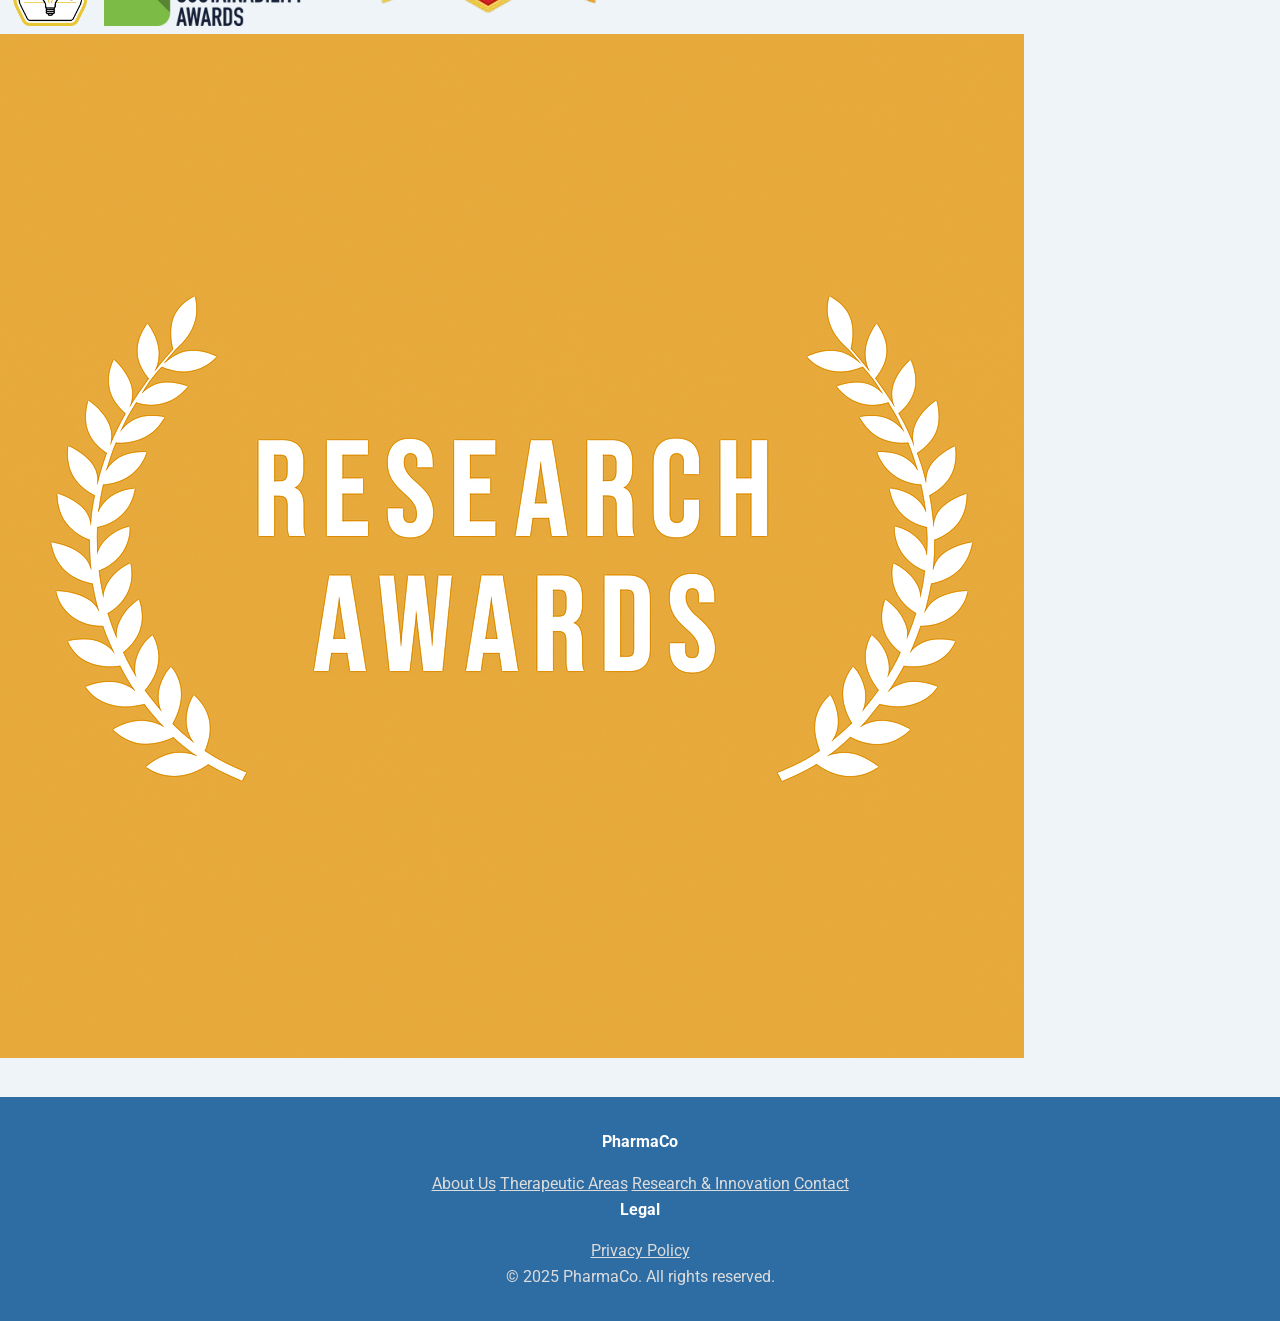
==== commit 4cdc2ac4: "Refactor code structure and remove redundant sections for improved readability and maintainability" ====
--- a/pharma/about.html
+++ b/pharma/about.html
@@ -61,8 +61,8 @@
     </section>
 
     <!-- Our Story -->
-    <section class="about-section our-story">
-      <h2 style="margin-top: 2rem; text-align: center;">Our Story</h2>
+    <section class="about-section our-story" style="margin-top: 2rem;">
+      <h2>Our Story </h2>
       <div class="ui stackable grid">
         <div class="ten wide column">
           <p>Founded in 1985 by Dr. Elizabeth Chen and Dr. James Roberts, PharmaCo began with a simple vision: to revolutionize patient care through scientific innovation. What started as a small research lab with just 12 scientists has grown into a global pharmaceutical leader with over 5,000 employees across 25 countries.</p>
@@ -334,7 +334,7 @@
       <div class="ui centered grid">
         <div class="ui tiny images">
           <img src="../assets/images/award1.png" alt="Industry Award">
-          <img src="../assets/images/award2.png" alt="Innovation Award" style="width: 100px;">
+          <img src="../assets/images/award2.webp" alt="Innovation Award" style="width: 100px;">
           <img src="../assets/images/award3.png" alt="Sustainability Award" style="width: 200px;">
           <img src="../assets/images/award4.png" alt="Employer Award">
           <img src="../assets/images/award5.png" alt="Research Award" >
@@ -360,7 +360,6 @@
           <h4 class="ui inverted header">Legal</h4>
           <div class="ui inverted link list">
             <a class="item" href="privacy.html">Privacy Policy</a>
-            <!-- <a class="item" href="terms.html">Terms of Use</a> -->
           </div>
         </div>
         <div class="eight wide column">
